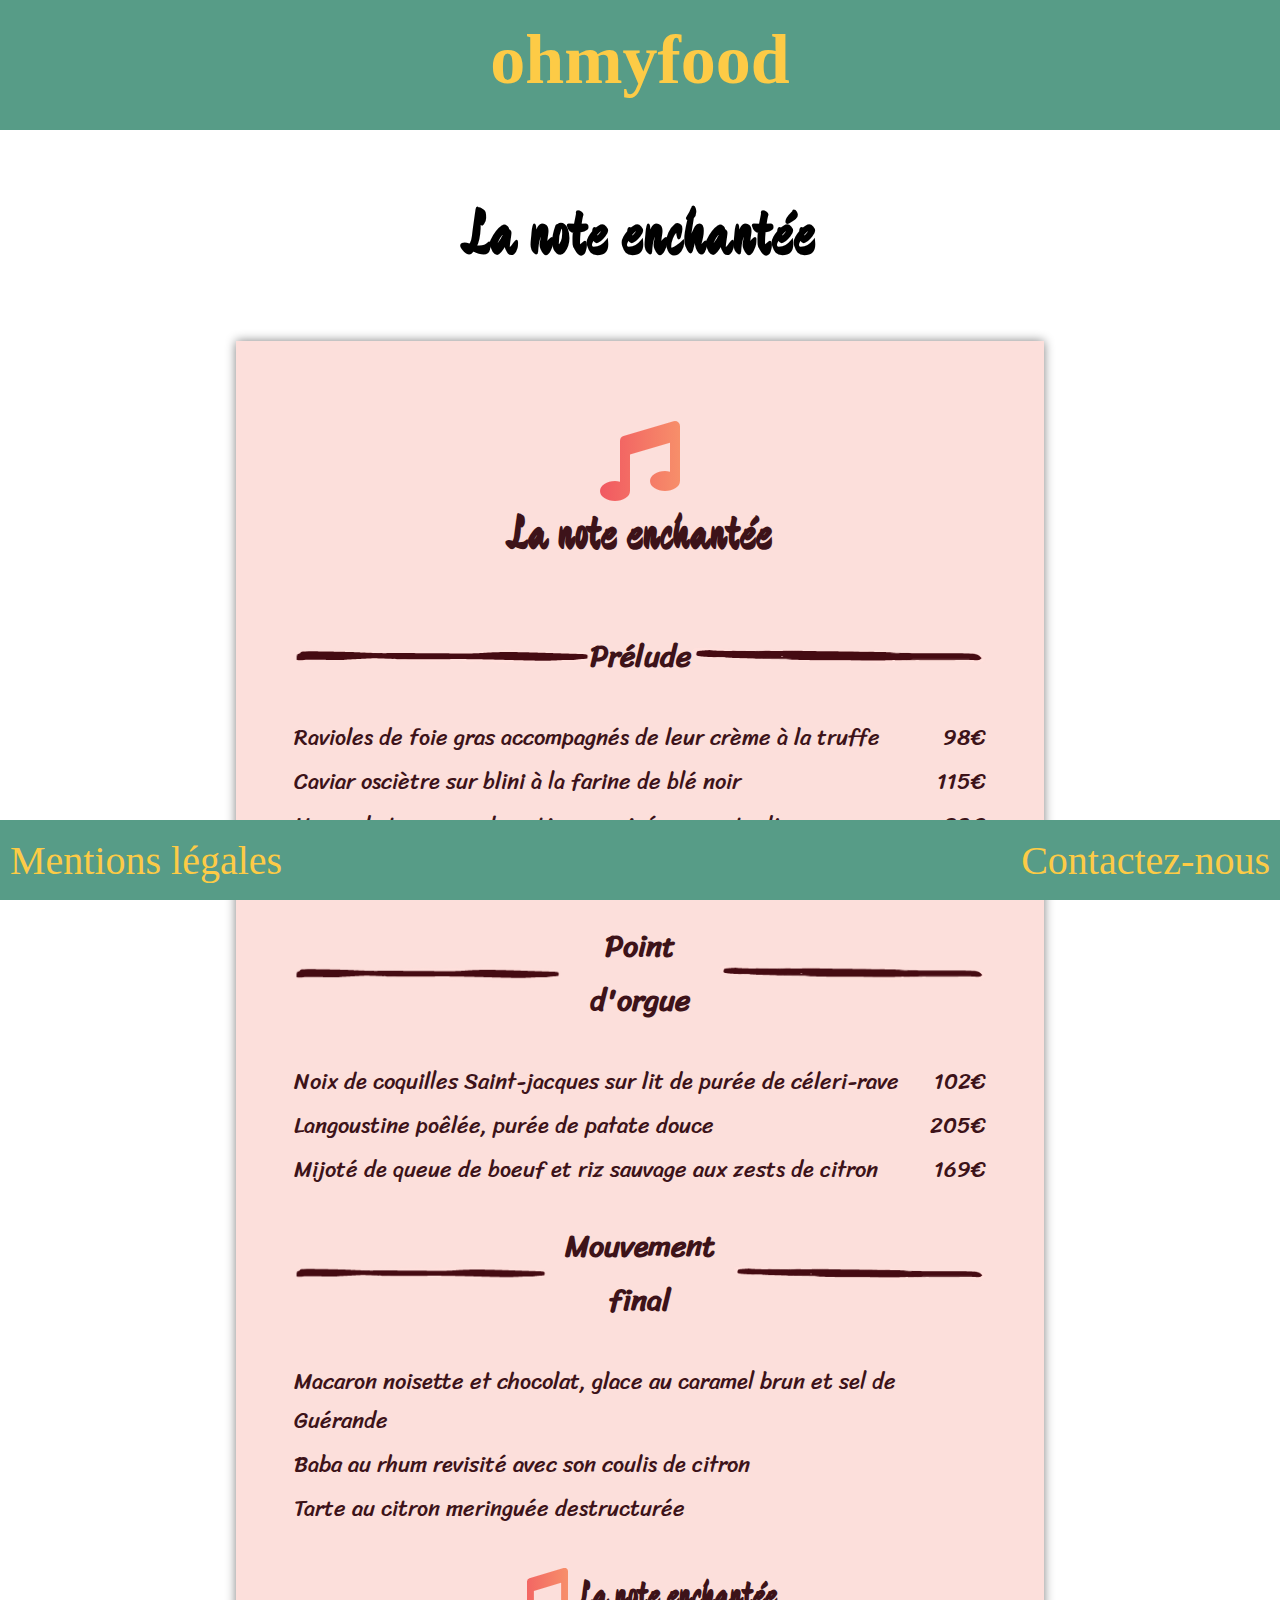
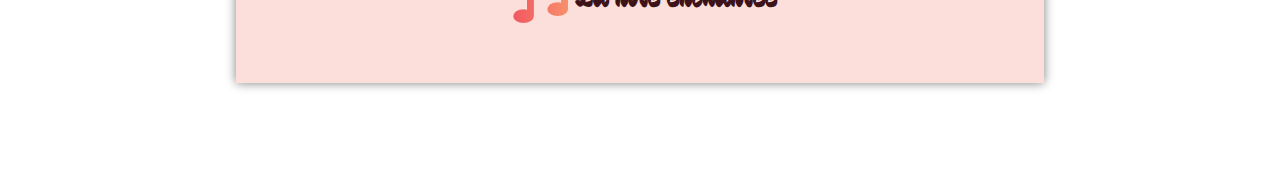
==== menu_la_note_enchantee.html @ 8277cc9c "Add files via upload" ====
<!DOCTYPE html>
<html lang="en">
<head>
    <meta charset="UTF-8">
    <title>ohmyfood</title>
    <meta name="viewport" content="width=device-width,initial-scale=1.0">

    <link href="https://fonts.googleapis.com/css?family=Croissant+One|Dancing+Script|Devonshire|Kaushan+Script|Noto+Serif|Sriracha&display=swap" rel="stylesheet">
    <link rel="stylesheet" href="https://cdnjs.cloudflare.com/ajax/libs/font-awesome/5.12.1/css/all.min.css">
    <link rel="stylesheet" href="style.css">
</head>
<body>
<header class="header">

    <h1 class="header__titre"><a class="header__titre" href="index.html">ohmyfood</a></h1>

</header>

    <section class="leMenu">
        <h2 class="leMenu__h2 leMenu__h2--rose">La note enchantée</h2>

        <article class="leMenu__article leMenu__article--rose">
            <i class="fas fa-music leMenu__article__i leMenu__article__i--haut"></i>
            <h3 class="leMenu__article__h3 leMenu__article__h3--rose">La note enchantée</h3>
            <h4 class="leMenu__article__h4">Prélude</h4>
            <ul class="leMenu__article__list">
                <li class="leMenu__article__list__element"><p class="leMenu__article__list__element__p">Ravioles de foie gras accompagnés de leur crème à la truffe</p> <p>98&euro;</p></li>
                <li class="leMenu__article__list__element"><p class="leMenu__article__list__element__p">Caviar osciètre sur blini à la farine de blé noir</p> <p>115&euro;</p></li>
                <li class="leMenu__article__list__element"><p class="leMenu__article__list__element__p">Homard et espuma de potiron mariné aux zests d'orange</p> <p>89&euro;</p></li>
                <li class="leMenu__article__list__element"><p class="leMenu__article__list__element__p">Foie gras de canard cuit entier, confiture de figue et pain toasté</p> <p>105&euro;</p></li>
            </ul>
            <h4 class="leMenu__article__h4">Point d'orgue</h4>
            <ul class="leMenu__article__list">
                <li class="leMenu__article__list__element"><p class="leMenu__article__list__element__p">Noix de coquilles Saint-jacques sur lit de purée de céleri-rave</p> <p>102&euro;</p></li>
                <li class="leMenu__article__list__element"><p class="leMenuv__list__element__p">Langoustine poêlée, purée de patate douce</p> <p>205&euro;</p></li>
                <li class="leMenu__article__list__element"><p class="leMenu__article__list__element__p">Mijoté de queue de boeuf et riz sauvage aux zests de citron</p> <p>169&euro;</p></li>


            </ul>
            <h4 class="leMenu__article__h4">Mouvement final</h4>
            <ul class="leMenu__article__list">
                <li class="leMenu__article__list__element"><p class="leMenu__article__list__element__p">Macaron noisette et chocolat, glace au caramel brun et sel de Guérande</p></li>
                <li class="leMenu__article__list__element"><p class="leMenu__article__list__element__p">Baba au rhum revisité avec son coulis de citron</p></li>
                <li class="leMenu__article__list__element"><p class="leMenu__article__list__element__p">Tarte au citron meringuée destructurée</p></li>

            </ul>

            <h2 class="leMenu__article__h2"><i class="fas fa-music leMenu__article__i leMenu__article__i--bas"></i>La note enchantée</h2>
        </article>

    </section>



<footer class="footer">
    <a class="footer__link" href="mentions.html" title="Mentions légales" >Mentions légales</a>
    <a class="footer__link" href="contact.html" title="Contactez-nous" >Contactez-nous</a>
</footer>

</body>
</html>
---- style.css ----
* {
  padding: 0;
  margin: 0;
}

.header {
  background-color: #579c87;
  min-height: 130px;
  width: 100%;
  top: 0;
  position: relative;
}
.header__titre {
  color: #fdcb46;
  font-size: 70px;
  margin: 0;
  padding: 20px 0;
  width: 100%;
  text-align: center;
  text-decoration: none;
}

@keyframes wizz {
  0% {
    transform: rotateZ(0deg);
  }
  25% {
    transform: rotateZ(1deg);
  }
  50% {
    transform: rotateZ(0deg);
  }
  75% {
    transform: rotateZ(-1deg);
  }
  100% {
    transform: rotateZ(0deg);
  }
}
.footer {
  background-color: #579c87;
  min-height: 80px;
  position: fixed;
  bottom: 0;
  width: 100%;
  display: flex;
  justify-content: space-between;
  align-items: center;
}
.footer__link {
  color: #fdcb46;
  font-size: 40px;
  text-decoration: none;
  margin: 0 10px 0 10px;
}
.footer__link:hover {
  animation-name: wizz;
  animation-iteration-count: infinite;
  animation-duration: 300ms;
}

.menus {
  display: flex;
  flex-wrap: wrap;
  justify-content: center;
  align-items: center;
}
.menus__menu {
  min-width: 400px;
  min-height: 550px;
  box-shadow: 0 0 10px gray;
  margin: 50px;
  display: flex;
  justify-content: center;
  align-items: center;
}
@media (min-width: 768px) {
  .menus__menu {
    margin: 120px;
  }
}
.menus__menu--rose {
  background-color: #fcdfdb;
  font-family: "Sriracha", cursive;
}
.menus__menu--violet {
  background-color: #fff5fe;
}
.menus__menu--gris {
  background-color: #f9f9f9;
  font-family: "Sriracha", cursive;
}
.menus__menu--blanc {
  background-color: #fdfffd;
  font-family: "Sriracha", cursive;
}
.menus__menu--zoom {
  display: flex;
  width: 100%;
  min-height: 550px;
  flex-direction: column;
  justify-content: center;
  align-items: center;
  text-decoration: none;
  transform: scale(1);
  transition: transform 300ms ease-in-out;
}
.menus__menu--zoom:hover {
  transform: scale(1.2);
}
.menus__menu--zoom--rose {
  color: #3d1319;
}
.menus__menu--zoom--gris {
  color: #3d1319;
}
.menus__menu--zoom--blanc {
  color: #3d1319;
}
.menus__menu__i {
  font-size: 60px;
  background: linear-gradient(90deg, #f15861 0%, #f78f6a 100%);
  -webkit-text-fill-color: transparent;
  -webkit-background-clip: text;
}
.menus__menu__titre {
  font-size: 30px;
  font-family: "Devonshire", cursive;
}
.menus__menu__titre--violet {
  background: linear-gradient(90deg, #d8852e 0%, #905bfd 100%);
  -webkit-text-fill-color: transparent;
  -webkit-background-clip: text;
  font-family: "Noto", cursive;
}
.menus__menu__titre--gris {
  background: linear-gradient(90deg, #0431df 0%, #0887fb 100%);
  -webkit-text-fill-color: transparent;
  -webkit-background-clip: text;
  font-family: "Dancing Script", cursive;
}
.menus__menu__titre--blanc {
  background: linear-gradient(90deg, #4c9f42 0%, #bfff7e 100%);
  -webkit-text-fill-color: transparent;
  -webkit-background-clip: text;
  font-family: "Kaushan Script", cursive;
}
.menus__menu__p {
  margin-top: 40px;
  font-size: 50px;
}
.menus__menu__p--violet {
  color: #c77412;
}
.menus__menu__p--gris {
  color: #3d9ffa;
}
.menus__menu__p--blanc {
  color: #72bf56;
}
.menus .menus__menu__zoom > h2 {
  text-decoration: none;
}

@keyframes point-b {
  from {
    bottom: 0;
  }
  to {
    bottom: 6px;
  }
}
@keyframes point {
  from {
    bottom: 0;
  }
  to {
    bottom: 8px;
  }
}
@keyframes point-a {
  from {
    bottom: 0;
  }
  to {
    bottom: 6px;
  }
}
.prochainement {
  background-color: #579c87;
  min-height: 70px;
  width: 40%;
  border-radius: 20px;
  color: #fdcb46;
  display: flex;
  justify-content: center;
  align-items: center;
  margin: 40px auto 100px auto;
  font-size: 2.4em;
}
@media (max-width: 767px) {
  .prochainement {
    width: 90%;
  }
}
.prochainement__block__span {
  position: relative;
  bottom: 0;
  animation-name: point;
  animation-duration: 0.5s;
  animation-timing-function: ease-in-out;
  animation-iteration-count: infinite;
  animation-direction: alternate;
}
.prochainement__block__span::before {
  content: ".";
  position: relative;
  animation-name: point-b;
  animation-duration: 1s;
  animation-timing-function: ease-in-out;
  animation-iteration-count: infinite;
  animation-direction: alternate;
}
.prochainement__block__span::after {
  content: ".";
  position: relative;
  animation-name: point-a;
  animation-duration: 1s;
  animation-timing-function: ease-in-out;
  animation-iteration-count: infinite;
  animation-direction: alternate;
}

.leMenu {
  display: flex;
  flex-direction: column;
  align-items: center;
  justify-content: center;
  width: 100%;
  margin-bottom: 100px;
}
.leMenu__h2 {
  font-size: 4em;
  margin: 60px 0;
}
@media (max-width: 767px) {
  .leMenu__h2 {
    font-size: 2em;
    text-align: center;
  }
}
.leMenu__h2--rose {
  font-family: "Devonshire", cursive;
}
.leMenu__h2--violet {
  background: linear-gradient(90deg, #d8852e 0%, #905bfd 100%);
  -webkit-text-fill-color: transparent;
  -webkit-background-clip: text;
}
.leMenu__h2--gris {
  background: linear-gradient(90deg, #0431df 0%, #0887fb 100%);
  -webkit-text-fill-color: transparent;
  -webkit-background-clip: text;
  font-family: "Dancing Script", cursive;
}
.leMenu__h2--blanc {
  font-family: "Kaushan Script", cursive;
  background: linear-gradient(90deg, #4c9f42 0%, #bfff7e 100%);
  -webkit-text-fill-color: transparent;
  -webkit-background-clip: text;
}
.leMenu__article {
  box-shadow: 0 0 10px gray;
  width: 60%;
  display: flex;
  flex-direction: column;
  justify-content: center;
  align-items: center;
  padding: 20px;
}
@media (max-width: 767px) {
  .leMenu__article {
    width: 90%;
  }
}
.leMenu__article--rose {
  background-color: #fcdfdb;
  color: #3d1319;
  font-family: "Sriracha", cursive;
}
.leMenu__article--violet {
  background-color: #fff5fe;
  font-family: "Noto", cursive;
}
.leMenu__article--blanc {
  background-color: #fdfffd;
  font-family: "Sriracha", cursive;
}
.leMenu__article--gris {
  background-color: #edefef;
  font-family: "Sriracha", cursive;
}
.leMenu__article__list {
  list-style: none;
  width: 90%;
  margin: 30px 0 30px 0;
}
.leMenu__article__list--jaune {
  color: #c67412;
}
.leMenu__article__list--rose {
  color: #a56799;
}
.leMenu__article__list--bleu {
  color: #6e4ccc;
}
.leMenu__article__list__element {
  display: flex;
  justify-content: space-between;
  align-items: center;
  margin: 5px 0 0 0;
  font-size: 1.4em;
}
@media (max-width: 767px) {
  .leMenu__article__list__element {
    flex-direction: column-reverse;
    font-size: 1em;
    justify-content: center;
    text-align: center;
  }
}
.leMenu__article__i--haut {
  font-size: 5em;
  margin-top: 60px;
  background: linear-gradient(90deg, #f15861 0%, #f78f6a 100%);
  -webkit-text-fill-color: transparent;
  -webkit-background-clip: text;
}
.leMenu__article__i--bas {
  background: linear-gradient(90deg, #f15861 0%, #f78f6a 100%);
  -webkit-text-fill-color: transparent;
  -webkit-background-clip: text;
  margin: 10px;
  font-size: 1.5em;
}
.leMenu__article__h2 {
  font-size: 2.3em;
  width: 100%;
  display: flex;
  justify-content: center;
  align-items: center;
  position: relative;
  margin-bottom: 30px;
  font-family: "Devonshire", cursive;
}
.leMenu__article__h3 {
  font-size: 3em;
  width: 100%;
  display: flex;
  justify-content: center;
  margin-bottom: 60px;
}
.leMenu__article__h3--rose {
  font-family: "Devonshire", cursive;
}
.leMenu__article__h4 {
  font-size: 30px;
  text-align: center;
  width: 90%;
  display: flex;
  justify-content: space-between;
}
@media (max-width: 767px) {
  .leMenu__article__h4 {
    font-size: 1.2em;
    justify-content: center;
    text-align: center;
  }
}
.leMenu__article__h4--jaune {
  color: #c67412;
}
.leMenu__article__h4--jaune::before {
  content: "";
  background-image: url("img/1.jpg") !important;
  background-repeat: no-repeat;
  background-position: center;
  background-size: contain;
  width: 100px;
  height: auto;
}
.leMenu__article__h4--jaune::after {
  content: "";
  background-image: url("img/2.jpg") !important;
  background-repeat: no-repeat;
  background-position: center;
  background-size: contain;
  width: 100px;
  height: auto;
}
.leMenu__article__h4--rose {
  color: #a56799;
}
.leMenu__article__h4--rose::before {
  content: "";
  background-image: url("img/3.jpg") !important;
  background-repeat: no-repeat;
  background-position: center;
  background-size: contain;
  width: 300px;
  height: auto;
}
.leMenu__article__h4--rose::after {
  content: "";
  background-image: url("img/4.jpg") !important;
  background-repeat: no-repeat;
  background-position: center;
  background-size: contain;
  width: 300px;
  height: auto;
}
.leMenu__article__h4--bleu {
  color: #6e4ccc;
}
.leMenu__article__h4--bleu::before {
  content: "";
  background-image: url("img/5.jpg") !important;
  background-repeat: no-repeat;
  background-position: center;
  background-size: contain;
  width: 300px;
  height: auto;
}
.leMenu__article__h4--bleu::after {
  content: "";
  background-image: url("img/6.jpg") !important;
  background-repeat: no-repeat;
  background-position: center;
  background-size: contain;
  width: 300px;
  height: auto;
}
.leMenu__article__h4--fonce::before {
  content: "";
  background-image: url("img/titre-4.png") !important;
  background-repeat: no-repeat;
  background-position: center;
  background-size: contain;
  width: 300px;
  height: auto;
}
.leMenu__article__h4--fonce::after {
  content: "";
  background-image: url("img/titre-5.png") !important;
  background-repeat: no-repeat;
  background-position: center;
  background-size: contain;
  width: 300px;
  height: auto;
}
.leMenu__article__h4--medium::before {
  content: "";
  background-image: url("img/titre-6.png") !important;
  background-repeat: no-repeat;
  background-position: center;
  background-size: contain;
  width: 300px;
  height: auto;
}
.leMenu__article__h4--medium::after {
  content: "";
  background-image: url("img/titre-7.png") !important;
  background-repeat: no-repeat;
  background-position: center;
  background-size: contain;
  width: 300px;
  height: auto;
}
.leMenu__article__h4--clair::before {
  content: "";
  background-image: url("img/titre-8.png") !important;
  background-repeat: no-repeat;
  background-position: center;
  background-size: contain;
  width: 300px;
  height: auto;
}
.leMenu__article__h4--clair::after {
  content: "";
  background-image: url("img/titre-9.png") !important;
  background-repeat: no-repeat;
  background-position: center;
  background-size: contain;
  width: 300px;
  height: auto;
}
.leMenu__article__h4--vert::before {
  content: "";
  background-image: url("img/titre-10.png") !important;
  background-repeat: no-repeat;
  background-position: center;
  background-size: contain;
  width: 300px;
  height: auto;
}
.leMenu__article__h4--vert::after {
  content: "";
  background-image: url("img/titre-11.png") !important;
  background-repeat: no-repeat;
  background-position: center;
  background-size: contain;
  width: 300px;
  height: auto;
}
.leMenu__article__h4::before {
  content: "";
  background-image: url("img/marron-gauche.png");
  background-repeat: no-repeat;
  background-position: center;
  background-size: contain;
  width: 300px;
  height: auto;
}
.leMenu__article__h4::after {
  content: "";
  background-image: url("img/marron-droite.png");
  background-repeat: no-repeat;
  background-position: center;
  background-size: contain;
  width: 300px;
  height: auto;
}

/*# sourceMappingURL=style.css.map */
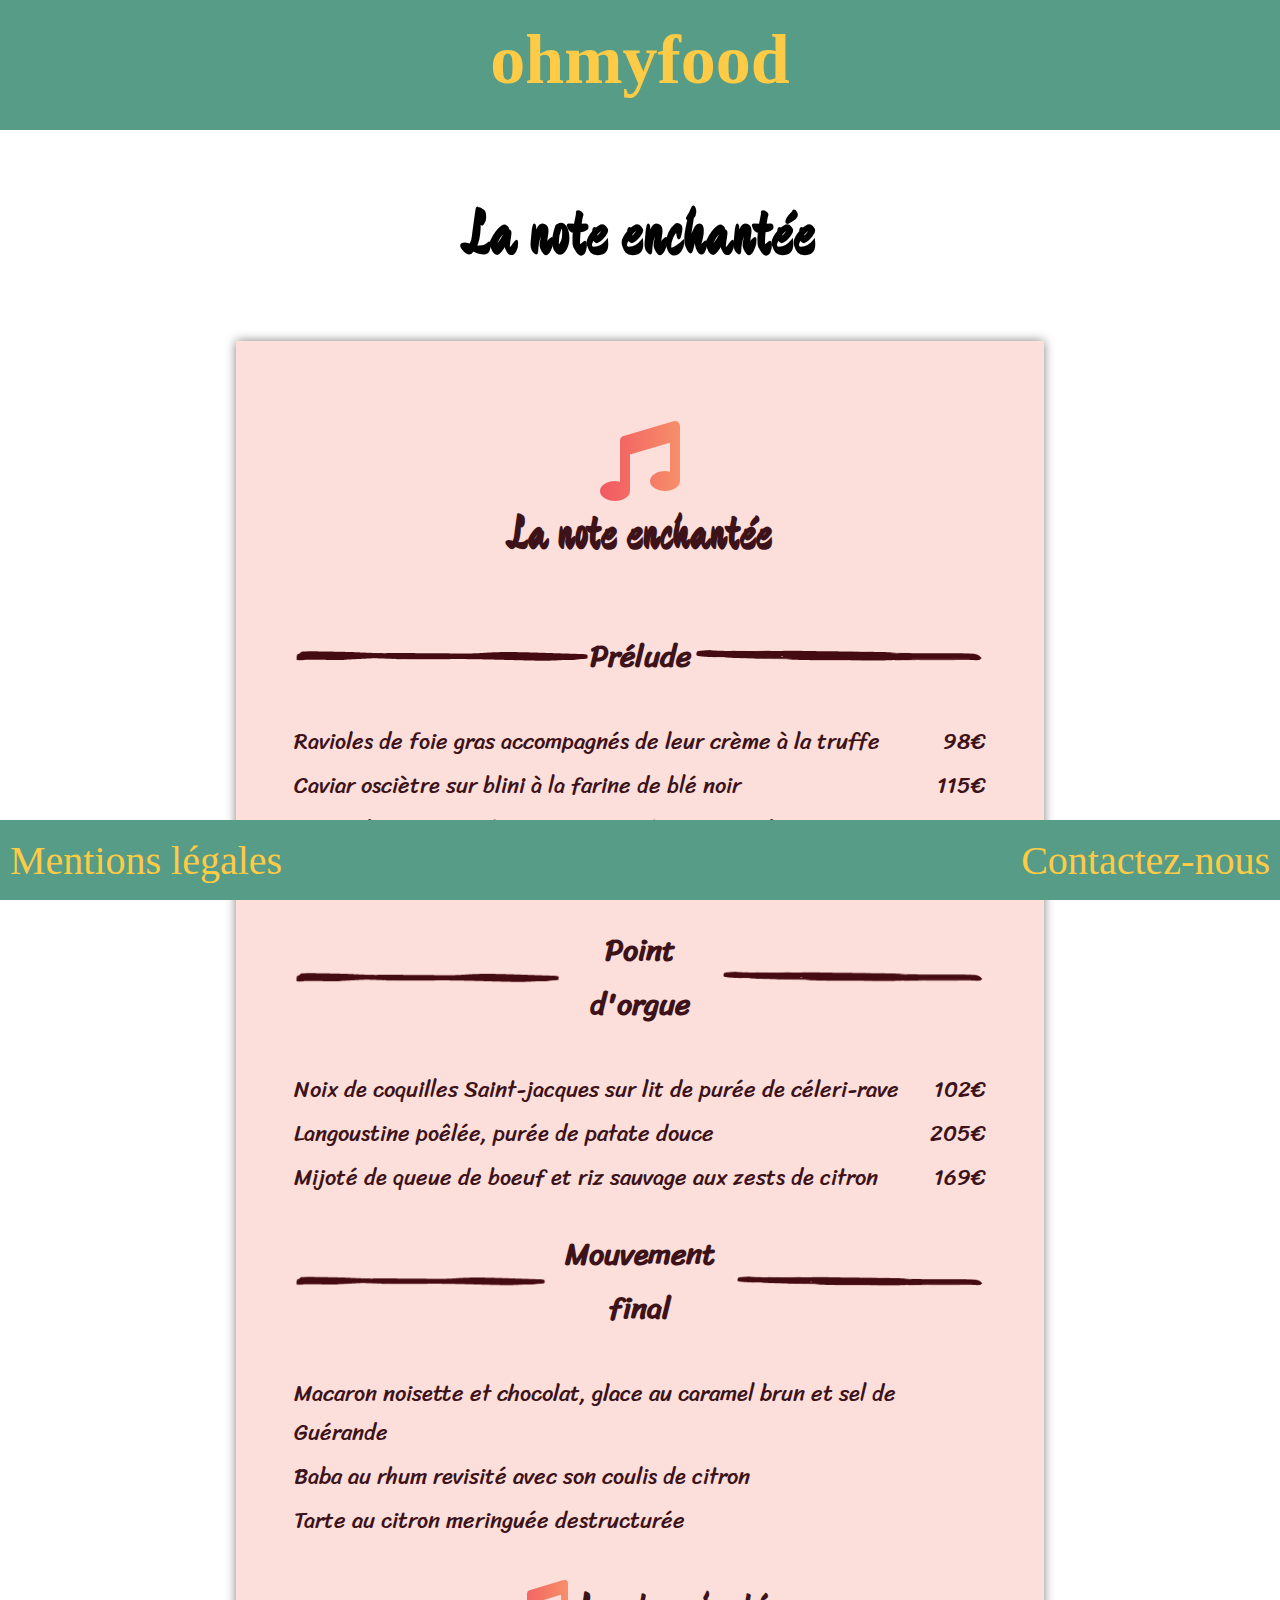
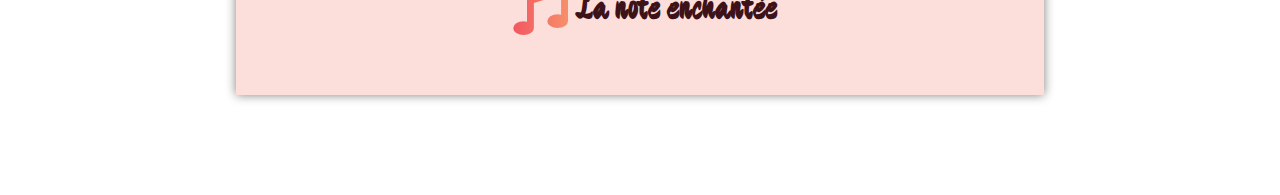
==== commit d53e1cad: "Add files via upload" ====
--- a/menu_la_note_enchantee.html
+++ b/menu_la_note_enchantee.html
@@ -22,14 +22,14 @@
         <article class="leMenu__article leMenu__article--rose">
             <i class="fas fa-music leMenu__article__i leMenu__article__i--haut"></i>
             <h3 class="leMenu__article__h3 leMenu__article__h3--rose">La note enchantée</h3>
-            <h4 class="leMenu__article__h4">Prélude</h4>
+            <h4 class="leMenu__article__h4">Prélude</h4><hr class="leMenu__article__hr leMenu__article__hr--rose"/>
             <ul class="leMenu__article__list">
                 <li class="leMenu__article__list__element"><p class="leMenu__article__list__element__p">Ravioles de foie gras accompagnés de leur crème à la truffe</p> <p>98&euro;</p></li>
                 <li class="leMenu__article__list__element"><p class="leMenu__article__list__element__p">Caviar osciètre sur blini à la farine de blé noir</p> <p>115&euro;</p></li>
                 <li class="leMenu__article__list__element"><p class="leMenu__article__list__element__p">Homard et espuma de potiron mariné aux zests d'orange</p> <p>89&euro;</p></li>
                 <li class="leMenu__article__list__element"><p class="leMenu__article__list__element__p">Foie gras de canard cuit entier, confiture de figue et pain toasté</p> <p>105&euro;</p></li>
             </ul>
-            <h4 class="leMenu__article__h4">Point d'orgue</h4>
+            <h4 class="leMenu__article__h4">Point d'orgue</h4><hr class="leMenu__article__hr leMenu__article__hr--rose"/>
             <ul class="leMenu__article__list">
                 <li class="leMenu__article__list__element"><p class="leMenu__article__list__element__p">Noix de coquilles Saint-jacques sur lit de purée de céleri-rave</p> <p>102&euro;</p></li>
                 <li class="leMenu__article__list__element"><p class="leMenuv__list__element__p">Langoustine poêlée, purée de patate douce</p> <p>205&euro;</p></li>
@@ -37,7 +37,7 @@
 
 
             </ul>
-            <h4 class="leMenu__article__h4">Mouvement final</h4>
+            <h4 class="leMenu__article__h4">Mouvement final</h4><hr class="leMenu__article__hr leMenu__article__hr--rose"/>
             <ul class="leMenu__article__list">
                 <li class="leMenu__article__list__element"><p class="leMenu__article__list__element__p">Macaron noisette et chocolat, glace au caramel brun et sel de Guérande</p></li>
                 <li class="leMenu__article__list__element"><p class="leMenu__article__list__element__p">Baba au rhum revisité avec son coulis de citron</p></li>
@@ -54,7 +54,7 @@
 
 <footer class="footer">
     <a class="footer__link" href="mentions.html" title="Mentions légales" >Mentions légales</a>
-    <a class="footer__link" href="contact.html" title="Contactez-nous" >Contactez-nous</a>
+    <a class="footer__link" href="mailto:abdelkaderaoun.devweb@gmail.com" title="Contactez-nous" >Contactez-nous</a>
 </footer>
 
 </body>
--- a/style.css
+++ b/style.css
@@ -363,6 +363,35 @@
 .leMenu__article__h3--rose {
   font-family: "Devonshire", cursive;
 }
+.leMenu__article__hr {
+  display: flex;
+  align-self: flex-end;
+  width: 20%;
+  margin: auto;
+  transform: scaleX(0);
+  transition: transform 300ms ease-in-out;
+  transform-origin: 0 50%;
+  height: 4px;
+  border: none;
+}
+.leMenu__article__hr--rose {
+  background-color: #3d1319;
+}
+.leMenu__article__hr--violet--orange {
+  background-color: #D8852E;
+}
+.leMenu__article__hr--violet--rose {
+  background-color: #a56799;
+}
+.leMenu__article__hr--violet--violet {
+  background-color: #6e4ccc;
+}
+.leMenu__article__hr--gris {
+  background-color: #0431DF;
+}
+.leMenu__article__hr--blanc {
+  background-color: #4C9F42;
+}
 .leMenu__article__h4 {
   font-size: 30px;
   text-align: center;
@@ -531,4 +560,9 @@
   height: auto;
 }
 
+.leMenu__article__h4:hover + .leMenu__article__hr {
+  transform: scaleX(1);
+  transform-origin: 0 50%;
+}
+
 /*# sourceMappingURL=style.css.map */
